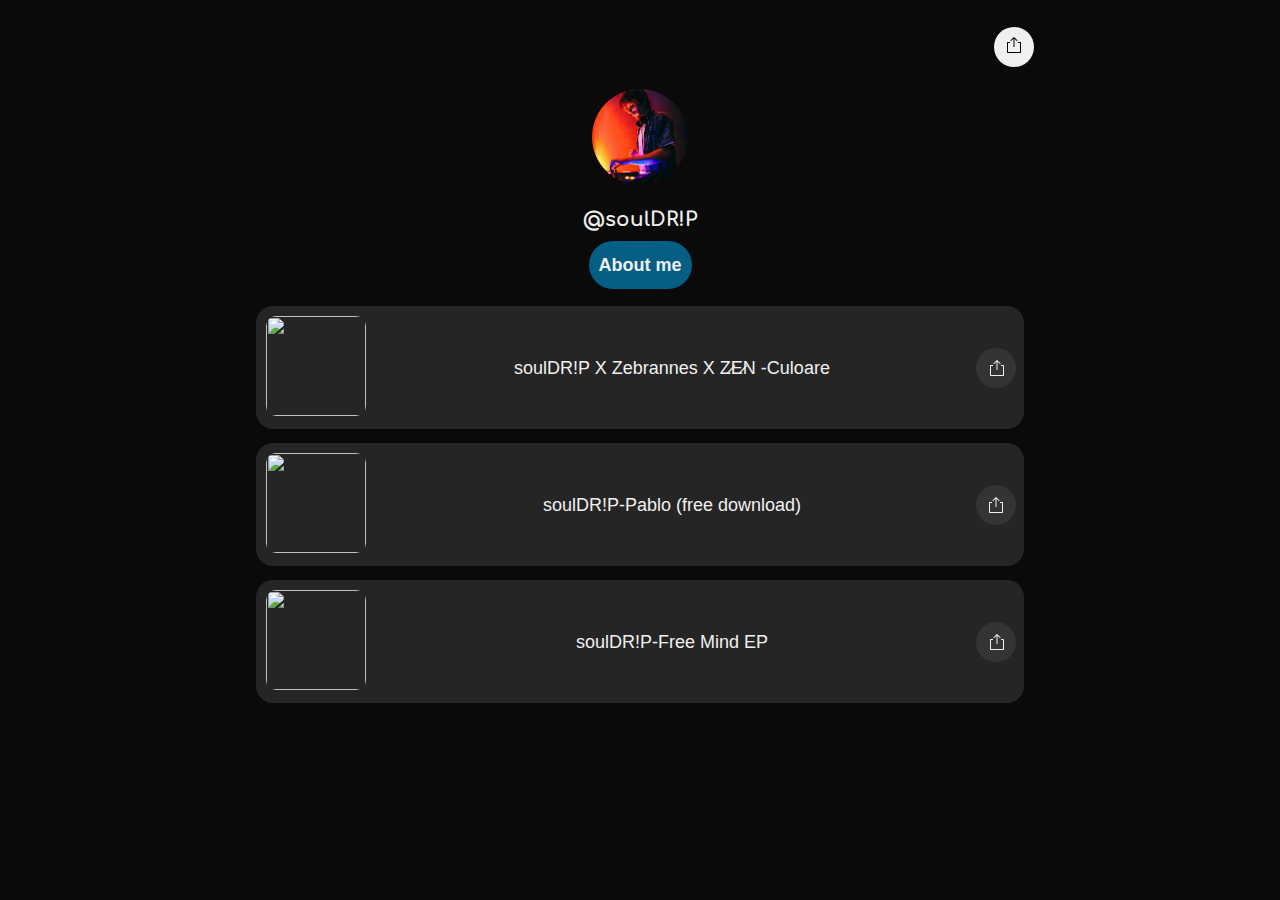
==== resources/HTML/index.html @ 5ed5564c "Add files" ====
<!DOCTYPE html>
<html lang="en">
<head>
    <meta charset="UTF-8">
    <title>soulDR!P</title>
    <link rel="stylesheet" href="../CSS/styles.css"/>
    <link rel="preconnect" href="https://fonts.googleapis.com">
    <link rel="preconnect" href="https://fonts.gstatic.com" crossorigin>
    <link href="https://fonts.googleapis.com/css2?family=Comfortaa:wght@300&display=swap" rel="stylesheet">

</head>
<body>


    <header>
        <div class="share-button" link="www.soulDRIP.com"> 
            <svg width="16" height="16" viewBox="0 0 16 16" enable-background="new 0 0 24 24" class="sc-gKsewC iPWGYb"><path fill-rule="evenodd" clip-rule="evenodd" d="M10.6464 3.85347L11 4.20702L11.7071 3.49992L11.3536 3.14636L8.35355 0.146362H7.64645L4.64645 3.14636L4.29289 3.49992L5 4.20702L5.35355 3.85347L7.5 1.70702V9.49992V9.99992H8.5V9.49992V1.70702L10.6464 3.85347ZM1 5.49994L1.5 4.99994H4V5.99994H2V14.9999H14V5.99994H12V4.99994H14.5L15 5.49994V15.4999L14.5 15.9999H1.5L1 15.4999V5.49994Z" fill="currentColor"></path></svg>
        </div>
    </header>
    <div class="container">
        <div class="image-container">
            <img
                    src="[data-uri]"
                    alt="soulDRIP photo"/>
                   
        </div>
    </div>
        <h1>@soulDR!P</h1>
        <a href="about me.html" id="aboutme">About me</a> 

        <a class="tile" href="https://fanlink.to/Culoare">
            <div class="cover"
                >
                <img 
                class="cover"
                height="100px"
                width="100px"
                src="https://i1.sndcdn.com/artworks-HQ5nSyUuHpXtFqsr-suZC7A-t240x240.jpg">
            </div>
            soulDR!P X Zebrannes X Z̷E̷N -Culoare 
            <div class="tile-share-button" link="https://fanlink.to/Culoare">
                <svg width="16" height="16" viewBox="0 0 16 16" enable-background="new 0 0 24 24" class="sc-gKsewC iPWGYb"><path fill-rule="evenodd" clip-rule="evenodd" d="M10.6464 3.85347L11 4.20702L11.7071 3.49992L11.3536 3.14636L8.35355 0.146362H7.64645L4.64645 3.14636L4.29289 3.49992L5 4.20702L5.35355 3.85347L7.5 1.70702V9.49992V9.99992H8.5V9.49992V1.70702L10.6464 3.85347ZM1 5.49994L1.5 4.99994H4V5.99994H2V14.9999H14V5.99994H12V4.99994H14.5L15 5.49994V15.4999L14.5 15.9999H1.5L1 15.4999V5.49994Z" fill="currentColor"></path></svg>
            </div>
        </a>
        <a class="tile" href="https://fanlink.to/PabloDnB">
            <div class="cover"
                >
                <img 
                class="cover"
                height="100px"
                width="100px"
                src="https://i1.sndcdn.com/artworks-ZveFLilxPO3JCqjz-aupthw-t500x500.jpg">
             </div>
             soulDR!P-Pablo (free download)
                
            <div class="tile-share-button" link="https://fanlink.to/PabloDnB">
                <svg width="16" height="16" viewBox="0 0 16 16" enable-background="new 0 0 24 24" class="sc-gKsewC iPWGYb"><path fill-rule="evenodd" clip-rule="evenodd" d="M10.6464 3.85347L11 4.20702L11.7071 3.49992L11.3536 3.14636L8.35355 0.146362H7.64645L4.64645 3.14636L4.29289 3.49992L5 4.20702L5.35355 3.85347L7.5 1.70702V9.49992V9.99992H8.5V9.49992V1.70702L10.6464 3.85347ZM1 5.49994L1.5 4.99994H4V5.99994H2V14.9999H14V5.99994H12V4.99994H14.5L15 5.49994V15.4999L14.5 15.9999H1.5L1 15.4999V5.49994Z" fill="currentColor"></path></svg>
            </div>
        </a>
        <a class="tile" href="https://fanlink.to/freemindEP">
            <div class="cover"
                >
                <img 
                class="cover"
                height="100px"
                width="100px"
                src="https://ar.toneden.io/46971337/08931d81-8d9a-4586-b87d-a8bc2ac9537e">
                </div>
                soulDR!P-Free Mind EP
                
            <div class="tile-share-button" link="https://fanlink.to/freemindEP">
                <svg width="16" height="16" viewBox="0 0 16 16" enable-background="new 0 0 24 24" class="sc-gKsewC iPWGYb"><path fill-rule="evenodd" clip-rule="evenodd" d="M10.6464 3.85347L11 4.20702L11.7071 3.49992L11.3536 3.14636L8.35355 0.146362H7.64645L4.64645 3.14636L4.29289 3.49992L5 4.20702L5.35355 3.85347L7.5 1.70702V9.49992V9.99992H8.5V9.49992V1.70702L10.6464 3.85347ZM1 5.49994L1.5 4.99994H4V5.99994H2V14.9999H14V5.99994H12V4.99994H14.5L15 5.49994V15.4999L14.5 15.9999H1.5L1 15.4999V5.49994Z" fill="currentColor"></path></svg>
            </div>
        </a>
       
    </div>

<script src="app.js" type="text/javascript" href="../JAVA/app.js" ></script>


</body>
</html>
---- resources/CSS/styles.css ----
body {
    margin: 0;
    padding: 0;
    background-color: rgb(10,10,10);
    color: rgb(240,240,240);
    display: flex;
    align-items: center;
    flex-direction: column;
    width: 100vw;
    font-family: 'Comfortaa', cursive;
}

header {
    width: 95%;
    max-width: 788px;
    display: flex;
    justify-content: flex-end;
    padding: 12px;
    margin-top: 15px;
    
}

.share-button {
    width: 40px;
    height: 40px;
    border-radius: 20px;
    background-color: rgb(240,240,240);
}

.share-button svg {
    margin-left: 12px;
    margin-top: 10px;
    color: rgb(0,0,0);
}

.container {
    width: 91%;
    max-width: 680px;
    margin: 10px;
    display: flex;
    flex-direction: column;
    align-items: center;
}

h1 {
    font-size: 20px;
    margin-bottom: 0px;
}

a {
    text-decoration: none;
    color: rgb(240,240,240);
}

.tile {
    
    width: 60%;
    background-color: rgb(37,37,37);
    margin: 7px;
    border-radius: 17px;
    display: flex;
    justify-content: space-between;
    
    
}

.tile:hover {
    transition: cubic-bezier(.07, 1.41, .82, 1.41) 0.2s;
    transform: scale(1.02);
}

.tile-share-button {
    margin: 8px;
    width: 40px;
    height: 40px;
    border-radius: 20px;
    background-color: rgb(52,52,52);
}

.tile-share-button svg {
    margin-left: 1px;
    margin-top: 12px;
}
.tile-share-button:hover {
    transition: cubic-bezier(.07, 1.41, .82, 1.41) 0.2s;
    transform:scale(1.2);
    background-color:rgb(185, 185, 185);
}
.tile-share-button svg:hover{
    color:black;
    transform:scale(1.2);
}


.image-container {
    height: 96px;
    width: 96px;
    border-radius: 48px;
    overflow: hidden;
}

.image-container img {
    height: 100%;
}

.icon {
    margin: 4px 8px;
    width: 44px;
    height: 44px;
}

a{
        vertical-align: central;
        align-items: center;
        text-decoration: none;
        font: menu;
        font-size: large;
        display: inline-block;
        text-align: center;
        line-height: 28px;
}

.cover{
    border-radius: 10px;
    margin: 5px;
}

#aboutme{
    display:block;
    padding: 10px;
    font-weight: bold;
    background-color: rgba(0, 179, 255, 0.5);
    border-radius: 50px;
    margin-top: 10px;
    margin-bottom:10px;
}

#aboutme:hover{
    transition: cubic-bezier(.07, 1.41, .82, 1.41) 0.2s;
    transform:scale(1.2)
}
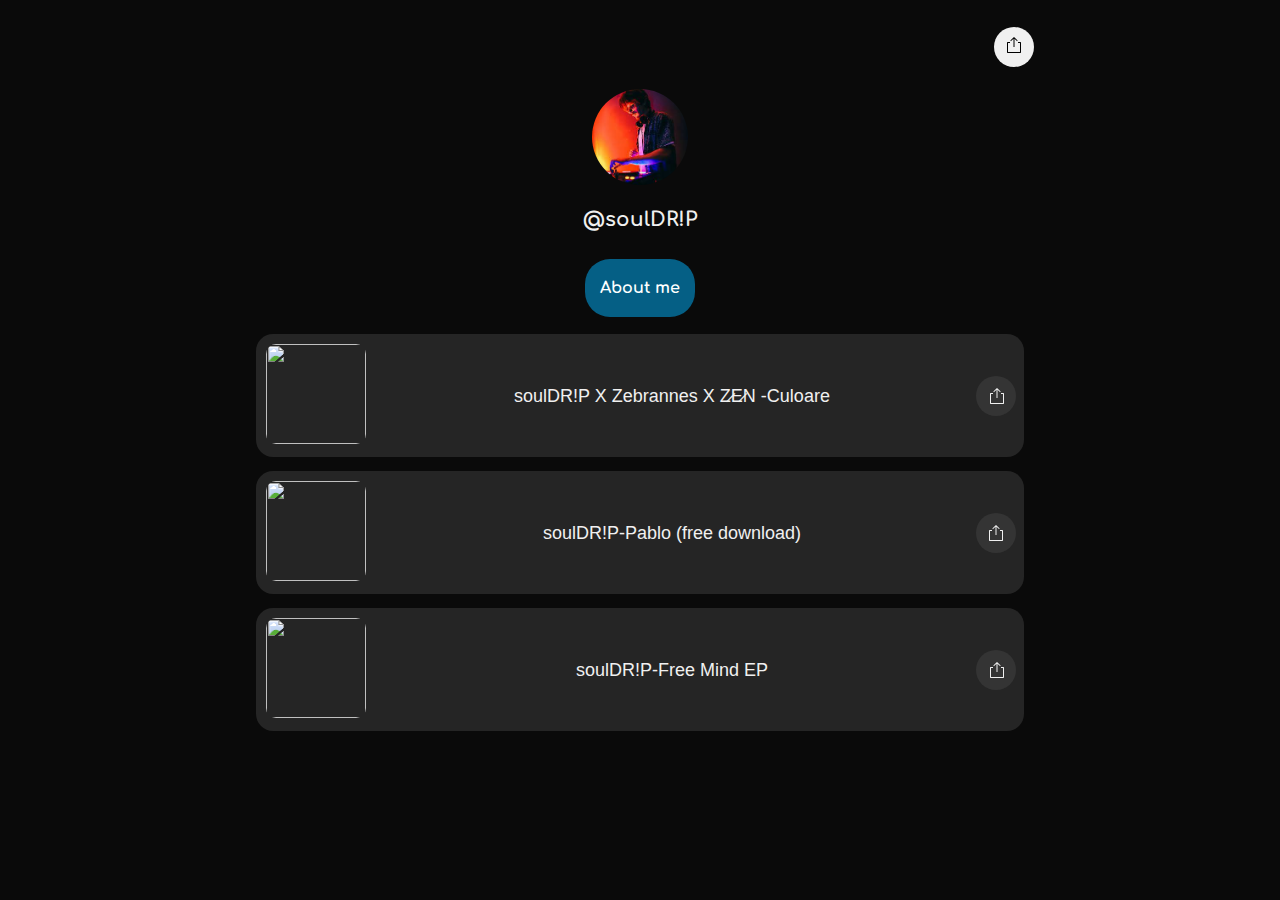
==== commit e43d5ee4: "new contact button" ====
--- a/resources/HTML/index.html
+++ b/resources/HTML/index.html
@@ -26,7 +26,20 @@
         </div>
     </div>
         <h1>@soulDR!P</h1>
-        <a href="about me.html" id="aboutme">About me</a> 
+        <br>
+        <nav class="nav">
+
+        <a href="about me.html" id="aboutme">About me</a>
+
+        <div class="contact">
+        <span id="contact-button">Contact</span>
+        <div class="contact-container">
+            <h2>mail: souldripmusic@gmail.com</h2>
+            <a href="https://www.instagram.com/mihai_souldrip_/">Instagram</a>
+            <a href="https://www.facebook.com/mi.soulDRIP/">Facebook</a>
+    
+        </nav>
+        
 
         <a class="tile" href="https://fanlink.to/Culoare">
             <div class="cover"
--- a/resources/CSS/styles.css
+++ b/resources/CSS/styles.css
@@ -125,19 +125,65 @@
     margin: 5px;
 }
 
-#aboutme{
-    display:block;
-    padding: 10px;
+#aboutme ,#contact-button {
+    display:inline-flex;
+    padding: 15px;
+    justify-content: space-evenly;
     font-weight: bold;
     background-color: rgba(0, 179, 255, 0.5);
-    border-radius: 50px;
-    margin-top: 10px;
-    margin-bottom:10px;
+    border-radius: 25px;
+    margin: 10px ;
+    font-family: 'Comfortaa', cursive;
+    color:white;
+    font-size: 16px;
+    
 }
 
-#aboutme:hover{
+
+#aboutme:hover, #contact-button:hover{
     transition: cubic-bezier(.07, 1.41, .82, 1.41) 0.2s;
     transform:scale(1.2)
 }
 
 
+.contact,.contact-container {
+  position: fixed;
+  z-index: 10;
+  top: -100%;
+  left: 0;
+  box-sizing: border-box;
+  width: 100%;
+  padding: 0.5rem 4rem 2rem 4rem;
+  background-color: #ffffff;
+  box-shadow: 0 0 64px 0 rgba(0, 0, 0, 0.2);
+  opacity: 0;
+  font-family: "Proza Libre", sans-serif;
+  font-size: 1.5rem;
+  transition:800ms top ease-in 100ms,
+             800ms opacity  100ms;
+}
+.contact:hover .contact-container {
+    top: 0;
+    opacity: 1;
+  }
+  
+  .contact-container  {
+    font-family: "Cormorant Garamond", serif;
+    font-size: 3rem;
+    font-weight: bold;
+    line-height: 2.1;
+    color: #66a1ff;
+  }
+  
+  .contact-container {
+    display: block;
+    line-height: 2.5;
+    color: #9b9b9b;
+  }
+  
+  .contact-container {
+    list-style: inside decimal;
+    line-height: 1.7;
+    color: #4a4a4a;
+  }
+  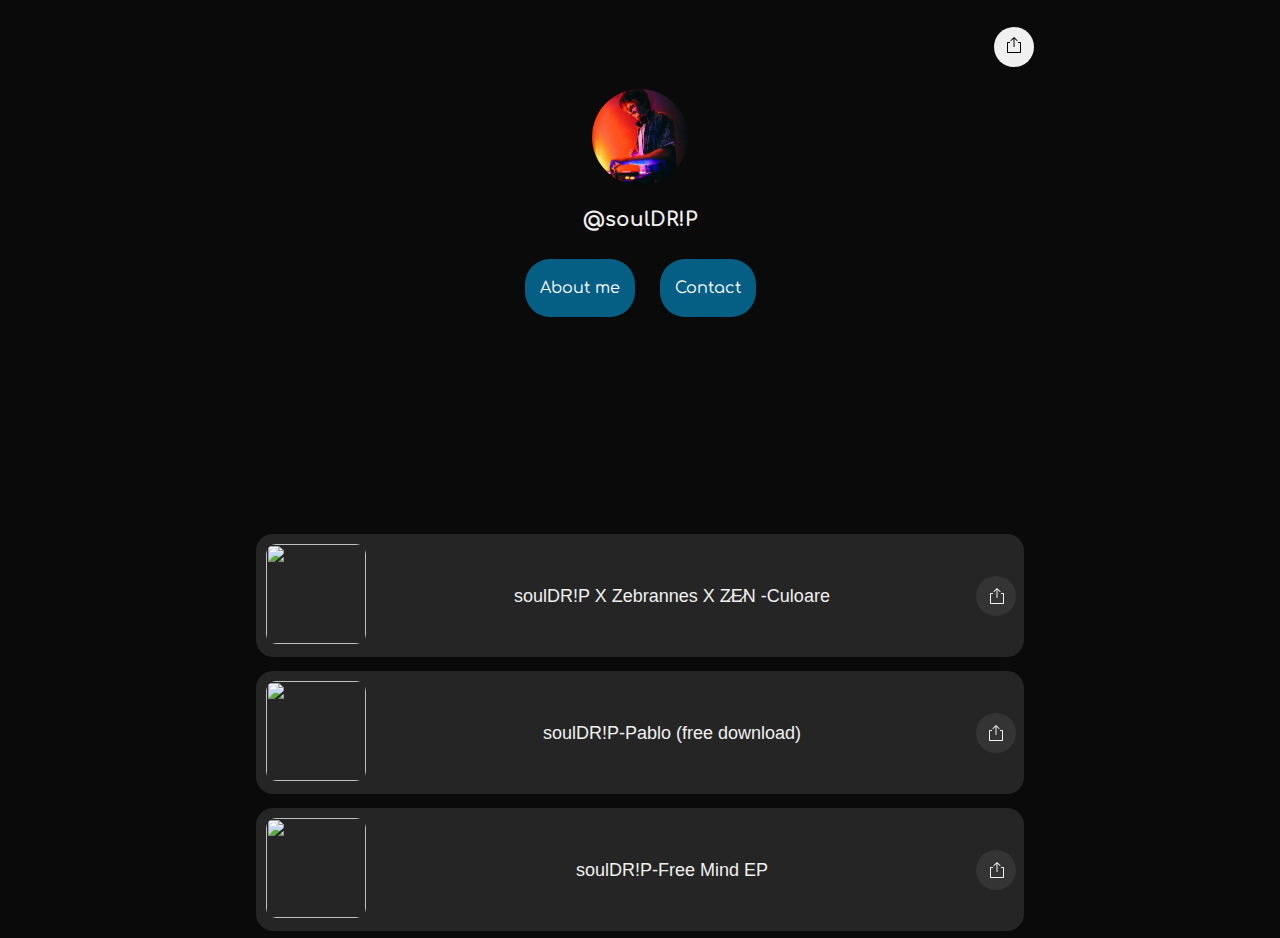
==== commit f370d5dc: "am bagat buton" ====
--- a/resources/HTML/index.html
+++ b/resources/HTML/index.html
@@ -1,95 +1,98 @@
 <!DOCTYPE html>
 <html lang="en">
+
 <head>
     <meta charset="UTF-8">
     <title>soulDR!P</title>
-    <link rel="stylesheet" href="../CSS/styles.css"/>
+    <link rel="stylesheet" href="../CSS/styles.css" />
     <link rel="preconnect" href="https://fonts.googleapis.com">
     <link rel="preconnect" href="https://fonts.gstatic.com" crossorigin>
     <link href="https://fonts.googleapis.com/css2?family=Comfortaa:wght@300&display=swap" rel="stylesheet">
 
 </head>
+
 <body>
 
-
     <header>
-        <div class="share-button" link="www.soulDRIP.com"> 
-            <svg width="16" height="16" viewBox="0 0 16 16" enable-background="new 0 0 24 24" class="sc-gKsewC iPWGYb"><path fill-rule="evenodd" clip-rule="evenodd" d="M10.6464 3.85347L11 4.20702L11.7071 3.49992L11.3536 3.14636L8.35355 0.146362H7.64645L4.64645 3.14636L4.29289 3.49992L5 4.20702L5.35355 3.85347L7.5 1.70702V9.49992V9.99992H8.5V9.49992V1.70702L10.6464 3.85347ZM1 5.49994L1.5 4.99994H4V5.99994H2V14.9999H14V5.99994H12V4.99994H14.5L15 5.49994V15.4999L14.5 15.9999H1.5L1 15.4999V5.49994Z" fill="currentColor"></path></svg>
+        <div class="share-button" link="www.soulDRIP.com">
+            <svg width="16" height="16" viewBox="0 0 16 16" enable-background="new 0 0 24 24" class="sc-gKsewC iPWGYb">
+                <path fill-rule="evenodd" clip-rule="evenodd"
+                    d="M10.6464 3.85347L11 4.20702L11.7071 3.49992L11.3536 3.14636L8.35355 0.146362H7.64645L4.64645 3.14636L4.29289 3.49992L5 4.20702L5.35355 3.85347L7.5 1.70702V9.49992V9.99992H8.5V9.49992V1.70702L10.6464 3.85347ZM1 5.49994L1.5 4.99994H4V5.99994H2V14.9999H14V5.99994H12V4.99994H14.5L15 5.49994V15.4999L14.5 15.9999H1.5L1 15.4999V5.49994Z"
+                    fill="currentColor"></path>
+            </svg>
         </div>
     </header>
     <div class="container">
         <div class="image-container">
-            <img
-                    src="[data-uri]"
-                    alt="soulDRIP photo"/>
-                   
+            <img src="[data-uri]"
+                alt="soulDRIP photo" />
+
         </div>
     </div>
-        <h1>@soulDR!P</h1>
-        <br>
-        <nav class="nav">
 
+    <h1>@soulDR!P</h1>
+    <br>
+    <nav>
         <a href="about me.html" id="aboutme">About me</a>
 
-        <div class="contact">
-        <span id="contact-button">Contact</span>
-        <div class="contact-container">
-            <h2>mail: souldripmusic@gmail.com</h2>
-            <a href="https://www.instagram.com/mihai_souldrip_/">Instagram</a>
-            <a href="https://www.facebook.com/mi.soulDRIP/">Facebook</a>
-    
-        </nav>
-        
+        <a id="dropdown-button">Contact</a>
+        <div id="dropdown-menu" class="dropdown-menu"></div>
+        <div id="dropmenu-contents"></div>
+        <div class="contact-contents" id="contact-contents">
+            <h2>mail : souldripmusic@gmail.com</h2>
+            
+        </div>
+    </nav>
+    <a class="tile" href="https://fanlink.to/Culoare">
+        <div class="cover">
+            <img class="cover" height="100px" width="100px"
+                src="https://i1.sndcdn.com/artworks-HQ5nSyUuHpXtFqsr-suZC7A-t240x240.jpg">
+        </div>
+        soulDR!P X Zebrannes X Z̷E̷N -Culoare
+        <div class="tile-share-button" link="https://fanlink.to/Culoare">
+            <svg width="16" height="16" viewBox="0 0 16 16" enable-background="new 0 0 24 24" class="sc-gKsewC iPWGYb">
+                <path fill-rule="evenodd" clip-rule="evenodd"
+                    d="M10.6464 3.85347L11 4.20702L11.7071 3.49992L11.3536 3.14636L8.35355 0.146362H7.64645L4.64645 3.14636L4.29289 3.49992L5 4.20702L5.35355 3.85347L7.5 1.70702V9.49992V9.99992H8.5V9.49992V1.70702L10.6464 3.85347ZM1 5.49994L1.5 4.99994H4V5.99994H2V14.9999H14V5.99994H12V4.99994H14.5L15 5.49994V15.4999L14.5 15.9999H1.5L1 15.4999V5.49994Z"
+                    fill="currentColor"></path>
+            </svg>
+        </div>
+    </a>
+    <a class="tile" href="https://fanlink.to/PabloDnB">
+        <div class="cover">
+            <img class="cover" height="100px" width="100px"
+                src="https://i1.sndcdn.com/artworks-ZveFLilxPO3JCqjz-aupthw-t500x500.jpg">
+        </div>
+        soulDR!P-Pablo (free download)
 
-        <a class="tile" href="https://fanlink.to/Culoare">
-            <div class="cover"
-                >
-                <img 
-                class="cover"
-                height="100px"
-                width="100px"
-                src="https://i1.sndcdn.com/artworks-HQ5nSyUuHpXtFqsr-suZC7A-t240x240.jpg">
-            </div>
-            soulDR!P X Zebrannes X Z̷E̷N -Culoare 
-            <div class="tile-share-button" link="https://fanlink.to/Culoare">
-                <svg width="16" height="16" viewBox="0 0 16 16" enable-background="new 0 0 24 24" class="sc-gKsewC iPWGYb"><path fill-rule="evenodd" clip-rule="evenodd" d="M10.6464 3.85347L11 4.20702L11.7071 3.49992L11.3536 3.14636L8.35355 0.146362H7.64645L4.64645 3.14636L4.29289 3.49992L5 4.20702L5.35355 3.85347L7.5 1.70702V9.49992V9.99992H8.5V9.49992V1.70702L10.6464 3.85347ZM1 5.49994L1.5 4.99994H4V5.99994H2V14.9999H14V5.99994H12V4.99994H14.5L15 5.49994V15.4999L14.5 15.9999H1.5L1 15.4999V5.49994Z" fill="currentColor"></path></svg>
-            </div>
-        </a>
-        <a class="tile" href="https://fanlink.to/PabloDnB">
-            <div class="cover"
-                >
-                <img 
-                class="cover"
-                height="100px"
-                width="100px"
-                src="https://i1.sndcdn.com/artworks-ZveFLilxPO3JCqjz-aupthw-t500x500.jpg">
-             </div>
-             soulDR!P-Pablo (free download)
-                
-            <div class="tile-share-button" link="https://fanlink.to/PabloDnB">
-                <svg width="16" height="16" viewBox="0 0 16 16" enable-background="new 0 0 24 24" class="sc-gKsewC iPWGYb"><path fill-rule="evenodd" clip-rule="evenodd" d="M10.6464 3.85347L11 4.20702L11.7071 3.49992L11.3536 3.14636L8.35355 0.146362H7.64645L4.64645 3.14636L4.29289 3.49992L5 4.20702L5.35355 3.85347L7.5 1.70702V9.49992V9.99992H8.5V9.49992V1.70702L10.6464 3.85347ZM1 5.49994L1.5 4.99994H4V5.99994H2V14.9999H14V5.99994H12V4.99994H14.5L15 5.49994V15.4999L14.5 15.9999H1.5L1 15.4999V5.49994Z" fill="currentColor"></path></svg>
-            </div>
-        </a>
-        <a class="tile" href="https://fanlink.to/freemindEP">
-            <div class="cover"
-                >
-                <img 
-                class="cover"
-                height="100px"
-                width="100px"
+        <div class="tile-share-button" link="https://fanlink.to/PabloDnB">
+            <svg width="16" height="16" viewBox="0 0 16 16" enable-background="new 0 0 24 24" class="sc-gKsewC iPWGYb">
+                <path fill-rule="evenodd" clip-rule="evenodd"
+                    d="M10.6464 3.85347L11 4.20702L11.7071 3.49992L11.3536 3.14636L8.35355 0.146362H7.64645L4.64645 3.14636L4.29289 3.49992L5 4.20702L5.35355 3.85347L7.5 1.70702V9.49992V9.99992H8.5V9.49992V1.70702L10.6464 3.85347ZM1 5.49994L1.5 4.99994H4V5.99994H2V14.9999H14V5.99994H12V4.99994H14.5L15 5.49994V15.4999L14.5 15.9999H1.5L1 15.4999V5.49994Z"
+                    fill="currentColor"></path>
+            </svg>
+        </div>
+    </a>
+    <a class="tile" href="https://fanlink.to/freemindEP">
+        <div class="cover">
+            <img class="cover" height="100px" width="100px"
                 src="https://ar.toneden.io/46971337/08931d81-8d9a-4586-b87d-a8bc2ac9537e">
-                </div>
-                soulDR!P-Free Mind EP
-                
-            <div class="tile-share-button" link="https://fanlink.to/freemindEP">
-                <svg width="16" height="16" viewBox="0 0 16 16" enable-background="new 0 0 24 24" class="sc-gKsewC iPWGYb"><path fill-rule="evenodd" clip-rule="evenodd" d="M10.6464 3.85347L11 4.20702L11.7071 3.49992L11.3536 3.14636L8.35355 0.146362H7.64645L4.64645 3.14636L4.29289 3.49992L5 4.20702L5.35355 3.85347L7.5 1.70702V9.49992V9.99992H8.5V9.49992V1.70702L10.6464 3.85347ZM1 5.49994L1.5 4.99994H4V5.99994H2V14.9999H14V5.99994H12V4.99994H14.5L15 5.49994V15.4999L14.5 15.9999H1.5L1 15.4999V5.49994Z" fill="currentColor"></path></svg>
-            </div>
-        </a>
-       
+        </div>
+        soulDR!P-Free Mind EP
+
+        <div class="tile-share-button" link="https://fanlink.to/freemindEP">
+            <svg width="16" height="16" viewBox="0 0 16 16" enable-background="new 0 0 24 24" class="sc-gKsewC iPWGYb">
+                <path fill-rule="evenodd" clip-rule="evenodd"
+                    d="M10.6464 3.85347L11 4.20702L11.7071 3.49992L11.3536 3.14636L8.35355 0.146362H7.64645L4.64645 3.14636L4.29289 3.49992L5 4.20702L5.35355 3.85347L7.5 1.70702V9.49992V9.99992H8.5V9.49992V1.70702L10.6464 3.85347ZM1 5.49994L1.5 4.99994H4V5.99994H2V14.9999H14V5.99994H12V4.99994H14.5L15 5.49994V15.4999L14.5 15.9999H1.5L1 15.4999V5.49994Z"
+                    fill="currentColor"></path>
+            </svg>
+        </div>
+    </a>
+
     </div>
 
-<script src="app.js" type="text/javascript" href="../JAVA/app.js" ></script>
+    <script src="app.js" type="text/javascript" href="../JAVA/app.js"></script>
 
 
 </body>
+
 </html>--- a/resources/CSS/styles.css
+++ b/resources/CSS/styles.css
@@ -1,8 +1,8 @@
 body {
     margin: 0;
     padding: 0;
-    background-color: rgb(10,10,10);
-    color: rgb(240,240,240);
+    background-color: rgb(10, 10, 10);
+    color: rgb(240, 240, 240);
     display: flex;
     align-items: center;
     flex-direction: column;
@@ -17,20 +17,20 @@
     justify-content: flex-end;
     padding: 12px;
     margin-top: 15px;
-    
+
 }
 
 .share-button {
     width: 40px;
     height: 40px;
     border-radius: 20px;
-    background-color: rgb(240,240,240);
+    background-color: rgb(240, 240, 240);
 }
 
 .share-button svg {
     margin-left: 12px;
     margin-top: 10px;
-    color: rgb(0,0,0);
+    color: rgb(0, 0, 0);
 }
 
 .container {
@@ -47,21 +47,16 @@
     margin-bottom: 0px;
 }
 
-a {
-    text-decoration: none;
-    color: rgb(240,240,240);
-}
+.tile {
 
-.tile {
-    
     width: 60%;
-    background-color: rgb(37,37,37);
+    background-color: rgb(37, 37, 37);
     margin: 7px;
     border-radius: 17px;
     display: flex;
     justify-content: space-between;
-    
-    
+
+
 }
 
 .tile:hover {
@@ -74,21 +69,23 @@
     width: 40px;
     height: 40px;
     border-radius: 20px;
-    background-color: rgb(52,52,52);
+    background-color: rgb(52, 52, 52);
 }
 
 .tile-share-button svg {
     margin-left: 1px;
     margin-top: 12px;
 }
+
 .tile-share-button:hover {
     transition: cubic-bezier(.07, 1.41, .82, 1.41) 0.2s;
-    transform:scale(1.2);
-    background-color:rgb(185, 185, 185);
+    transform: scale(1.2);
+    background-color: rgb(185, 185, 185);
 }
-.tile-share-button svg:hover{
-    color:black;
-    transform:scale(1.2);
+
+.tile-share-button svg:hover {
+    color: black;
+    transform: scale(1.2);
 }
 
 
@@ -109,81 +106,55 @@
     height: 44px;
 }
 
-a{
-        vertical-align: central;
-        align-items: center;
-        text-decoration: none;
-        font: menu;
-        font-size: large;
-        display: inline-block;
-        text-align: center;
-        line-height: 28px;
+a {
+    vertical-align: central;
+    align-items: center;
+    text-decoration: none;
+    font: menu;
+    font-size: large;
+    display: inline-block;
+    text-align: center;
+    line-height: 28px;
+    text-decoration: none;
+    color: rgb(240, 240, 240);
 }
 
-.cover{
+.cover {
     border-radius: 10px;
     margin: 5px;
 }
 
-#aboutme ,#contact-button {
-    display:inline-flex;
+#aboutme,
+#dropdown-button {
     padding: 15px;
-    justify-content: space-evenly;
-    font-weight: bold;
     background-color: rgba(0, 179, 255, 0.5);
     border-radius: 25px;
-    margin: 10px ;
+    margin: 10px;
     font-family: 'Comfortaa', cursive;
-    color:white;
+    color: white;
     font-size: 16px;
-    
+
+
 }
 
 
-#aboutme:hover, #contact-button:hover{
+#aboutme:hover,
+#dropdown-button:hover {
     transition: cubic-bezier(.07, 1.41, .82, 1.41) 0.2s;
-    transform:scale(1.2)
+    transform: scale(1.2);
+    cursor: pointer;
 }
 
 
-.contact,.contact-container {
-  position: fixed;
-  z-index: 10;
-  top: -100%;
-  left: 0;
-  box-sizing: border-box;
-  width: 100%;
-  padding: 0.5rem 4rem 2rem 4rem;
-  background-color: #ffffff;
-  box-shadow: 0 0 64px 0 rgba(0, 0, 0, 0.2);
-  opacity: 0;
-  font-family: "Proza Libre", sans-serif;
-  font-size: 1.5rem;
-  transition:800ms top ease-in 100ms,
-             800ms opacity  100ms;
+#dropmenu-contents {
+  
+    height: 0;
+    transition: height 0.5s ease-in-out;
+    height: 200px;
+
 }
-.contact:hover .contact-container {
-    top: 0;
-    opacity: 1;
-  }
-  
-  .contact-container  {
-    font-family: "Cormorant Garamond", serif;
-    font-size: 3rem;
-    font-weight: bold;
-    line-height: 2.1;
-    color: #66a1ff;
-  }
-  
-  .contact-container {
-    display: block;
-    line-height: 2.5;
-    color: #9b9b9b;
-  }
-  
-  .contact-container {
-    list-style: inside decimal;
-    line-height: 1.7;
-    color: #4a4a4a;
-  }
-  +
+.contact-contents {
+    display: none;
+   
+}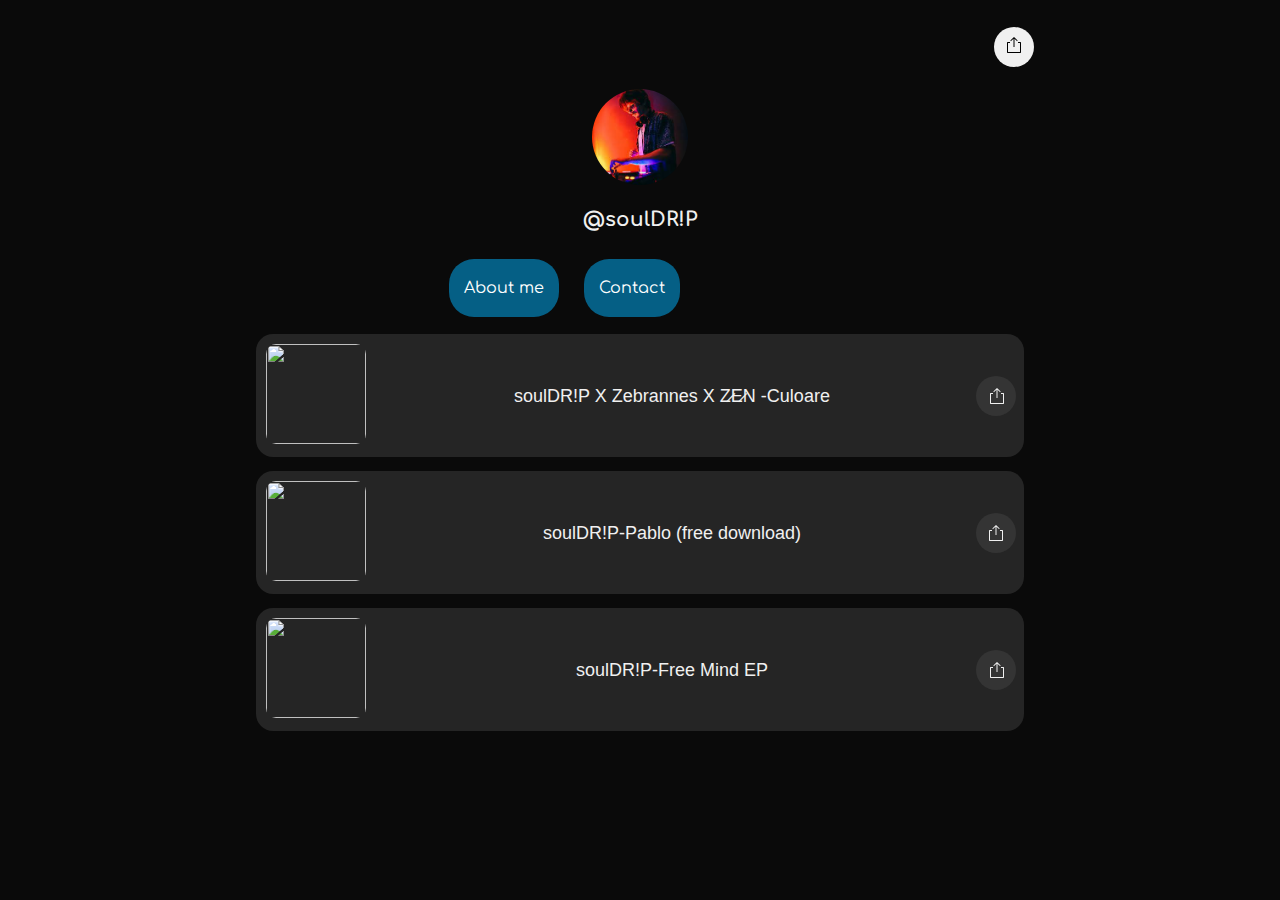
==== commit 895b1698: "duda reparatie" ====
--- a/resources/HTML/index.html
+++ b/resources/HTML/index.html
@@ -36,11 +36,10 @@
         <a href="about me.html" id="aboutme">About me</a>
 
         <a id="dropdown-button">Contact</a>
-        <div id="dropdown-menu" class="dropdown-menu"></div>
-        <div id="dropmenu-contents"></div>
-        <div class="contact-contents" id="contact-contents">
+        <div class="contact-contents" id="dropmenu-contents">
             <h2>mail : souldripmusic@gmail.com</h2>
-            
+            <a href="https://www.facebook.com/mi.soulDRIP/">Facebook</a>
+            <a href="https://www.instagram.com/mihai_souldrip_/">Instagram</a>
         </div>
     </nav>
     <a class="tile" href="https://fanlink.to/Culoare">
--- a/resources/CSS/styles.css
+++ b/resources/CSS/styles.css
@@ -146,15 +146,13 @@
 }
 
 
-#dropmenu-contents {
-  
-    height: 0;
-    transition: height 0.5s ease-in-out;
-    height: 200px;
-
+.contact-contents {
+    max-height: 0;
+    transition: max-height 0.5s ease-in-out;
+    overflow: hidden;
 }
 
-.contact-contents {
-    display: none;
-   
+.contact-contents.active {
+    max-height: 200px;
+    transition: max-height 0.5s ease-in-out;
 }